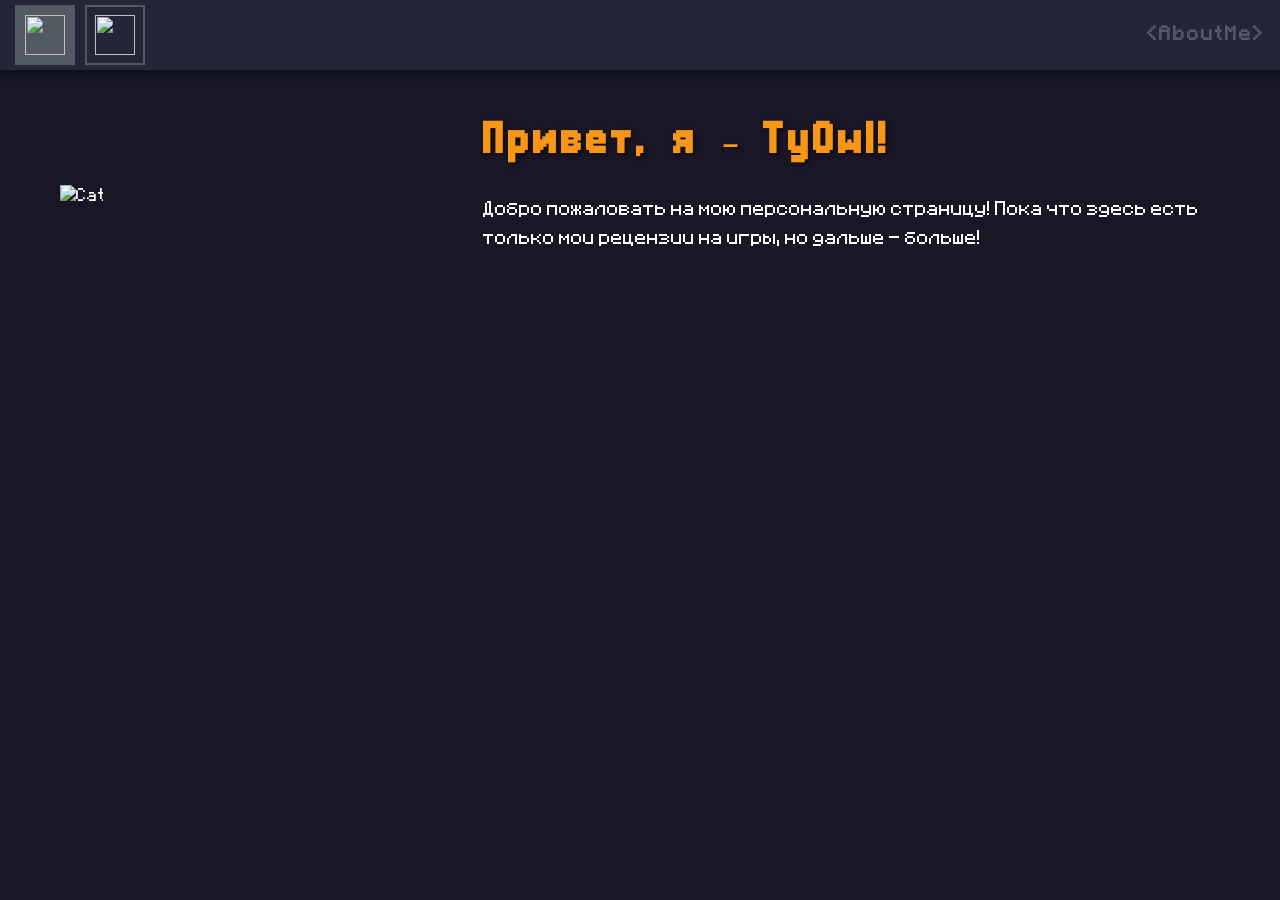
==== index.html @ 90cb4dd2 "2.6" ====
<!DOCTYPE html>
<html lang="ru">
<head>
    <meta charset="UTF-8">
    <meta name="viewport" content="width=device-width, initial-scale=1.0">
    <meta name="robots" content="noindex, nofollow">
    <title>AboutMe - Главная</title>
    <link rel="stylesheet" href="style.css?v2.6">
    <link rel="icon" type="image/png" href="resources/gfx/ui/pageicon_cat.png">
</head>
<body>
    <nav class="navbar">
        <div class="nav-brand">&lt;AboutMe&gt;</div>
        <div class="nav-buttons">
        <a href="index.html" class="nav-btn active">
            <img src="https://raw.githubusercontent.com/Ty0wl/AboutMe/main/resources/gfx/ui/icon_home_on.png" alt="" class="nav-icon">
        </a>
        <a href="games.html" class="nav-btn">
            <img src="https://raw.githubusercontent.com/Ty0wl/AboutMe/main/resources/gfx/ui/icon_games_off.png" alt="" class="nav-icon">
        </a>
        </div>
    </nav>

    <main class="home-container">
        <div class="cat-section">
            <img src="https://raw.githubusercontent.com/Ty0wl/AboutMe/main/resources/gfx/ui/cat.png" alt="Cat" class="cat-image">
        </div>
        <div class="text-section">
            <h1 class="main-title">Привет, я – Ty0wl!</h1>
            <p class="main-text">
                Добро пожаловать на мою персональную страницу! Пока что здесь есть только мои рецензии на игры, но дальше - больше!
            </p>
        </div>
    </main>
</body>
</html>
---- style.css ----
/* ====== v2.6 ====== */

/* ===== ШРИФТЫ ===== */
@font-face {
    font-family: 'PixelTitle';
    src: url('resources/fonts/SonicX1/SonicX1.otf') format('opentype');
    font-weight: normal;
    font-style: normal;
    font-display: swap;
}

@font-face {
    font-family: 'PixelBody';
    src: url('resources/fonts/Minecraft/Minecraft.ttf') format('truetype');
    font-weight: normal;
    font-style: normal;
    font-display: swap;
}

/* ========== ЦВЕТА ============ */

:root {
    --bg-dark: #1A1626;
    --bg-panel: #242638;
    --border: #525963;
    --accent: #F79617;
    --text: #FFFFFF;
}

/* ===== БАЗОВЫЕ НАСТРОЙКИ ===== */
* {
    margin: 0;
    padding: 0;
    box-sizing: border-box;
}

body {
    font-family: 'PixelBody', monospace;
    background-color: var(--bg-dark);
    color: var(--text);
    font-size: 14px;
    line-height: 1.6;
}

.info-section {
    background-color: var(--bg-panel);
    border: 2px solid var(--border);
    padding: 25px;
    margin-bottom: 30px;
    display: flex;
    flex-direction: column;
    gap: 20px;
}

.welcome-title {
    font-family: 'PixelTitle', sans-serif;
    color: var(--accent);
    font-size: 24px;
    margin-bottom: 8px;
}

.welcome-desc {
    font-family: 'PixelBody', monospace;
    color: var(--text);
    font-size: 15px;
    line-height: 1.6;
    text-align: justify;
}

.highlight-word {
    color: var(--accent);
    font-weight: bold;
}

.section-divider {
    height: 1px;
    background-color: var(--border);
    width: 100%;
    opacity: 0.6;
}

.info-section .legend-box {
    background: transparent;
    border: none;
    padding: 0;
    margin: 0;
}

/* ===== НАВИГАЦИЯ ===== */
.navbar {
    position: fixed;
    top: 0;
    left: 0;
    right: 0;
    background-color: var(--bg-panel);
    padding: 5px 15px;
    display: flex;
    align-items: center;
    z-index: 1000;
    box-shadow: 0 2px 10px rgba(0, 0, 0, 0.5);
}

.nav-brand {
    font-size: 16px;
    color: var(--border);
    font-weight: bold;
    letter-spacing: 2px;
    margin-left: auto;
}

.nav-buttons {
    display: flex;
    gap: 10px;
    order: -1;
}

.nav-btn {
    font-family: 'PixelBody', monospace;
    width: 60px;
    height: 60px;
    padding: 0;
    background-color: transparent;
    border: 2px solid var(--border);
    display: flex;
    align-items: center;
    justify-content: center;
    cursor: pointer;
    transition: all 0.3s;
    text-decoration: none;
}

.nav-btn:hover {
    background-color: var(--border);
    transform: translateY(-1px);
}

.nav-btn.active {
    background-color: var(--border);
}

.nav-icon {
    width: 40px;
    height: 40px;
    margin: 0;
    object-fit: contain;
}


/* ===== ГЛАВНАЯ СТРАНИЦА ===== */
.home-container {
    margin-top: 80px;
    padding: 40px 20px;
    display: flex;
    flex-direction: row; 
    align-items: center; 
    justify-content: center;
    gap: 40px;
    max-width: 1200px;
    margin-left: auto;
    margin-right: auto;
}

.cat-section {
    flex: 0 0 33%;
    display: flex;
    justify-content: center;
}

.cat-image {
    width: 100%;
    max-width: 880px; 
    height: auto;
    object-fit: contain;
}

.text-section {
    flex: 1; 
    text-align: left;
}

.main-title {
    font-family: 'PixelTitle', sans-serif;
    color: var(--accent);
    font-size: 28px;
    margin-bottom: 30px;
    text-shadow: 2px 2px 4px rgba(0, 0, 0, 0.5);
}

.main-text {
    color: var(--text);
    font-size: 16px;
    margin-bottom: 20px;
    line-height: 1.8;
}

/* ===== СТРАНИЦА С ИГРАМИ ===== */
.games-container {
    margin-top: 80px;
    padding: 30px 20px;
    max-width: 1400px;
    margin-left: auto;
    margin-right: auto;
}

/* Легенда */
.legend-box {
    background-color: var(--bg-panel);
    padding: 20px;
    margin-bottom: 30px;
    border: 2px solid var(--border);
}

.legend-title {
    font-family: 'PixelTitle', sans-serif;
    color: var(--accent);
    font-size: 18px;
    margin-bottom: 15px;
}

.legend-items {
    display: grid;
    grid-template-columns: repeat(2, 1fr);
    grid-template-rows: repeat(3, auto);
    gap: 12px;
}

.legend-item {
    font-size: 11px;
    justify-content: center;
    padding: 8px;
    background-color: rgba(26, 22, 38, 0.3);
    border-radius: 4px;
}

.legend-item .grade-badge {
    width: 36px;
    height: 36px;
    font-size: 15px;
}

/* Панель сортировки */
.sort-panel {
    background-color: #242638;
    padding: 15px 20px;
    margin-bottom: 20px;
    display: flex;
    align-items: center;
    gap: 10px;
    flex-wrap: wrap;
    border: 2px solid #525963;
}

.sort-label {
    font-family: 'PixelTitle', sans-serif;
    color: #F79617;
    font-size: 14px;
    margin-right: 10px;
}

.sort-btn {
    padding: 6px 12px;
    background-color: #1A1626;
    color: #FFFFFF;
    border: 2px solid #525963;
    font-family: 'PixelBody', monospace;
    font-size: 14px;
    cursor: pointer;
    transition: all 0.3s;
}

.sort-btn:hover {
    background-color: #525963;
    transform: translateY(-2px);
}

.sort-btn.active {
    background-color: #525963;
}

/* Таблица */
.table-wrapper {
    overflow-x: auto;
    background-color: #242638;
    border: 2px solid #525963;
}

.games-table {
    font-family: 'PixelBody', monospace;
    width: 100%;
    border-collapse: collapse;
    font-size: 14px;
}

.games-table thead {
    background-color: #1A1626;
}

.games-table th {
    padding: 12px 8px;
    color: #F79617;
    border: 2px solid #525963;
    text-align: center;
    font-size: 16px;
}

.games-table td {
    padding: 10px 8px;
    border: 2px solid #525963;
    text-align: center;
    vertical-align: middle;
    background-color: #1A1626;
}

.games-table tbody tr:hover {
    background-color: #2a2640;
}

/* Обложка игры */
.game-cover {
    width: 108px;
    height: 108px;
    object-fit: cover;
    border: 2px solid #525963;
}

/* Бейджи оценок */
.grade-badge {
    display: inline-flex;
    align-items: center;
    justify-content: center;
    width: 44px;
    height: 44px;
    padding: 0;
    font-size: 18px;
    font-weight: bold;
    color: #FFFFFF;
    cursor: pointer;
    transition: transform 0.2s ease, filter 0.2s ease;
}

.grade-a-plus { background-color: #13AD66; }
.grade-a { background-color: #91DB69; }
.grade-b { background-color: #4D9BE6; }
.grade-c { background-color: #F79617; }
.grade-d { background-color: #F04F78; }

.grade-badge:hover {
    transform: scale(1.15);
    filter: brightness(1.2) drop-shadow(0 0 4px rgba(255,255,255,0.4));
}

/* ===== МОДАЛЬНОЕ ОКНО ===== */
.modal-overlay {
    display: none;
    position: fixed;
    top: 0; left: 0; right: 0; bottom: 0;
    background-color: rgba(10, 8, 15, 0.85);
    z-index: 2000;
    justify-content: center;
    align-items: center;
}
.modal-overlay.active { display: flex; }

.modal-content {
    background-color: #242638;
    border: 3px solid #525963;
    padding: 25px;
    max-width: 650px;
    width: 90%;
    max-height: 80vh;
    overflow-y: auto;
    position: relative;
    box-shadow: 0 6px 25px rgba(0,0,0,0.7);
}

.modal-close-btn {
    position: absolute;
    top: 12px; right: 12px;
    background: transparent;
    border: none;
    cursor: pointer;
    padding: 5px;
}

.close-icon {
    width: 36px;
    height: 36px;
    object-fit: contain;
    transition: transform 0.2s;
}

.modal-title {
    font-family: 'PixelTitle', sans-serif;
    color: #F79617;
    font-size: 18px;
    margin-bottom: 15px;
    padding-right: 45px;
}

.modal-text {
    font-family: 'PixelBody', monospace;
    color: #FFFFFF;
    font-size: 16px;
    line-height: 1.6;
    text-align: justify;
    text-indent: 1.5em;
    white-space: pre-line;
    margin: 0;
}

/* ===== УВЕДОМЛЕНИЕ (TOAST) ===== */
.toast-notification {
    position: fixed;
    bottom: 20px;
    left: 50%;
    transform: translate(-50%, 150%);
    
    display: flex;
    background-color: #242638;
    border: 2px solid #F04F78;
    padding: 15px 25px;
    z-index: 2000;
    align-items: center;
    gap: 15px;
    box-shadow: 0 4px 15px rgba(0,0,0,0.7);
    max-width: 90vw;
    
    visibility: hidden;
    opacity: 0;
    transition: opacity 0.4s ease, transform 0.4s cubic-bezier(0.2, 0.8, 0.2, 1), visibility 0.4s;
}

.toast-notification.active {
    visibility: visible;
    opacity: 1;
    transform: translate(-50%, 0);
}

.toast-close-btn {
    background: transparent;
    border: none;
    cursor: pointer;
    padding: 0;
    display: flex;
    align-items: center;
    justify-content: center;
    transition: transform 0.2s;
}

.toast-close-btn:hover { transform: scale(1.15); }

.toast-close-icon {
    width: 28px; height: 28px; object-fit: contain;
    filter: brightness(0.9);
}
.toast-close-btn:hover .toast-close-icon { filter: brightness(1.2); }

/* Адаптивность */
@media (max-width: 768px) {
    .navbar {
        flex-direction: row;
        gap: 8px;
        padding: 5px 10px;
        flex-wrap: nowrap;
    }

    .nav-brand {
        margin-left: auto;
        margin-right: 0;
        font-size: 12px;
        white-space: nowrap;
    }

    .nav-buttons {
        flex-direction: row;
        width: auto;
        gap: 8px;
        order: 0;
    }

    .nav-btn {
        width: 40px;
        height: 40px;
        padding: 0;
        text-align: center;
        flex-shrink: 0;
    }

    .nav-icon {
        width: 22px;
        height: 22px;
    }

    /* ===== ИНФОРМАЦИОННЫЙ БЛОК ===== */
    .info-section {
        padding: 15px;
        margin-bottom: 20px;
        gap: 15px;
    }

    .welcome-title {
        font-size: 18px;
        margin-bottom: 6px;
    }

    .welcome-desc {
        font-size: 12px;
        line-height: 1.5;
    }

    .legend-title {
        font-size: 16px;
        margin-bottom: 12px;
    }

    .legend-items {
        display: grid;
        grid-template-columns: repeat(2, 1fr);
        gap: 10px;
    }

    .legend-item {
        font-size: 11px;
        justify-content: center;
    }

    .legend-item .grade-badge {
        width: 36px;
        height: 36px;
        font-size: 15px;
    }

    /* ===== ПАНЕЛЬ СОРТИРОВКИ ===== */
    .sort-panel {
        padding: 12px 15px;
        margin-bottom: 15px;
        gap: 8px;
    }

    .sort-label {
        font-size: 12px;
        margin-right: 0;
        width: 100%;
        text-align: center;
        margin-bottom: 5px;
    }

    .sort-btn {
        font-size: 11px;
        padding: 6px 10px; 
        flex: 1 1 calc(33.333% - 8px);
        min-width: 80px;
    }

    /* ===== ТАБЛИЦА ===== */
    .games-table {
        font-size: 11px;
    }

    .games-table th {
        font-size: 12px;
        padding: 8px 5px;
    }

    .games-table td {
        padding: 8px 5px;
    }

    .game-cover {
        width: 50px;
        height: 50px;
    }

    .grade-badge {
        width: 36px;
        height: 36px;
        font-size: 15px;
    }

    /* ===== ГЛАВНАЯ СТРАНИЦА ===== */
    .home-container {
        flex-direction: column;
        margin-top: 60px;
        padding: 20px 15px;
        gap: 25px;
    }

    .cat-section {
        flex: 0 0 100%;
    }

    .cat-image {
        max-width: 300px;
    }

    .text-section {
        text-align: center;
    }

    .main-title {
        font-size: 20px;
        margin-bottom: 20px;
    }

    .main-text {
        font-size: 13px;
        line-height: 1.6;
    }

    /* ===== МОДАЛЬНОЕ ОКНО ===== */
    .modal-content {
        padding: 20px 15px;
        width: 95%;
    }

    .modal-title {
        font-size: 16px;
        padding-right: 35px;
    }

    .modal-text {
        font-size: 13px;
        line-height: 1.5;
    }

    .close-icon {
        width: 28px;
        height: 28px;
    }

    /* ===== УВЕДОМЛЕНИЕ (TOAST) ===== */
    .toast-notification {
        padding: 12px 18px;
        bottom: 15px;
        gap: 12px;
    }

    .toast-notification span {
        font-size: 12px;
    }

    .toast-close-icon {
        width: 24px;
        height: 24px;
    }
}
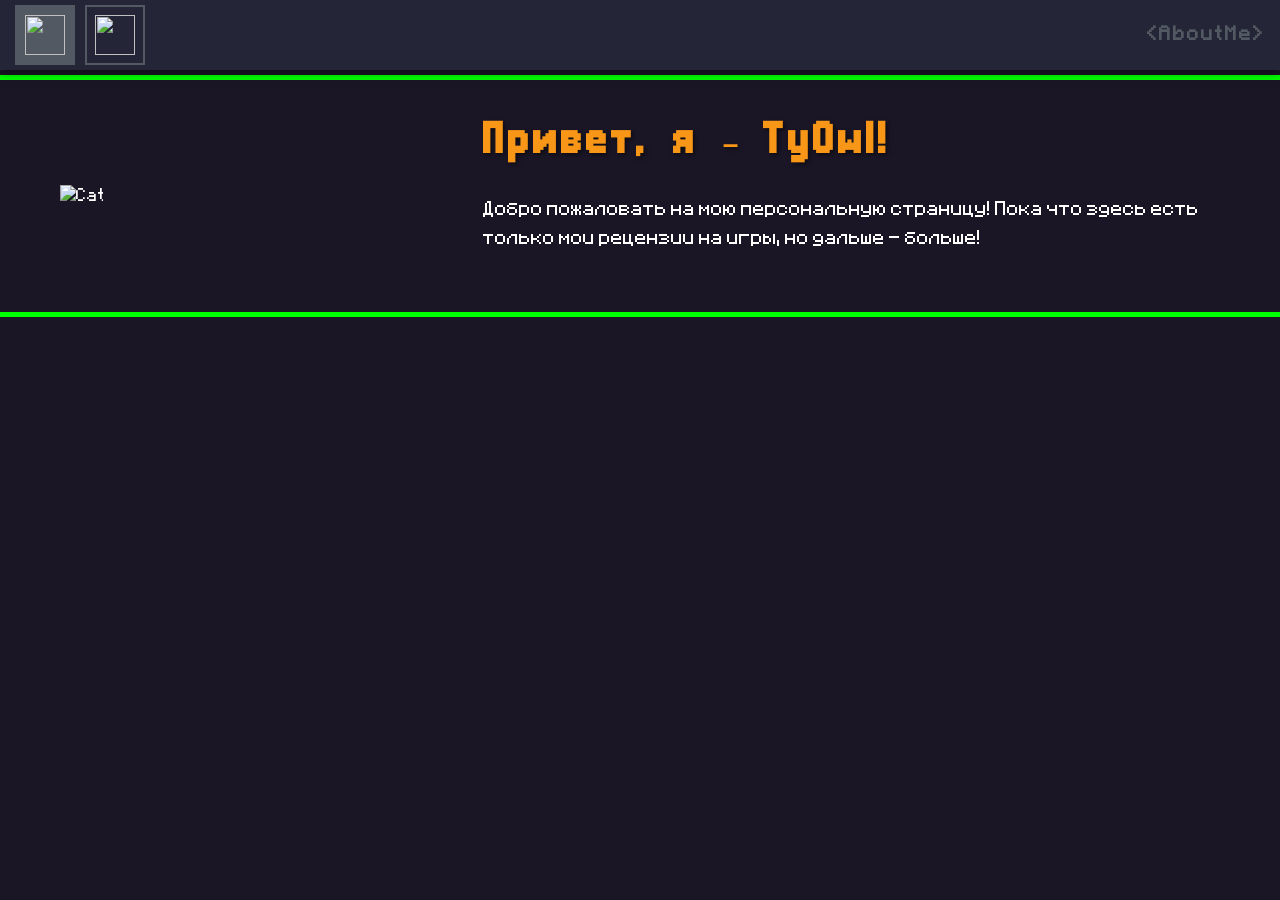
==== commit 5973b822: "v2.6a" ====
--- a/index.html
+++ b/index.html
@@ -5,7 +5,7 @@
     <meta name="viewport" content="width=device-width, initial-scale=1.0">
     <meta name="robots" content="noindex, nofollow">
     <title>AboutMe - Главная</title>
-    <link rel="stylesheet" href="style.css?v2.6">
+    <link rel="stylesheet" href="style.css?v2.6a">
     <link rel="icon" type="image/png" href="resources/gfx/ui/pageicon_cat.png">
 </head>
 <body>
--- a/style.css
+++ b/style.css
@@ -1,5 +1,8 @@
-/* ====== v2.6 ====== */
-
+/* ====== v2.6a ====== */
+/* ТЕСТ: если видишь это — сайт обновился */
+body {
+    outline: 5px solid #00FF00 !important;
+}
 /* ===== ШРИФТЫ ===== */
 @font-face {
     font-family: 'PixelTitle';
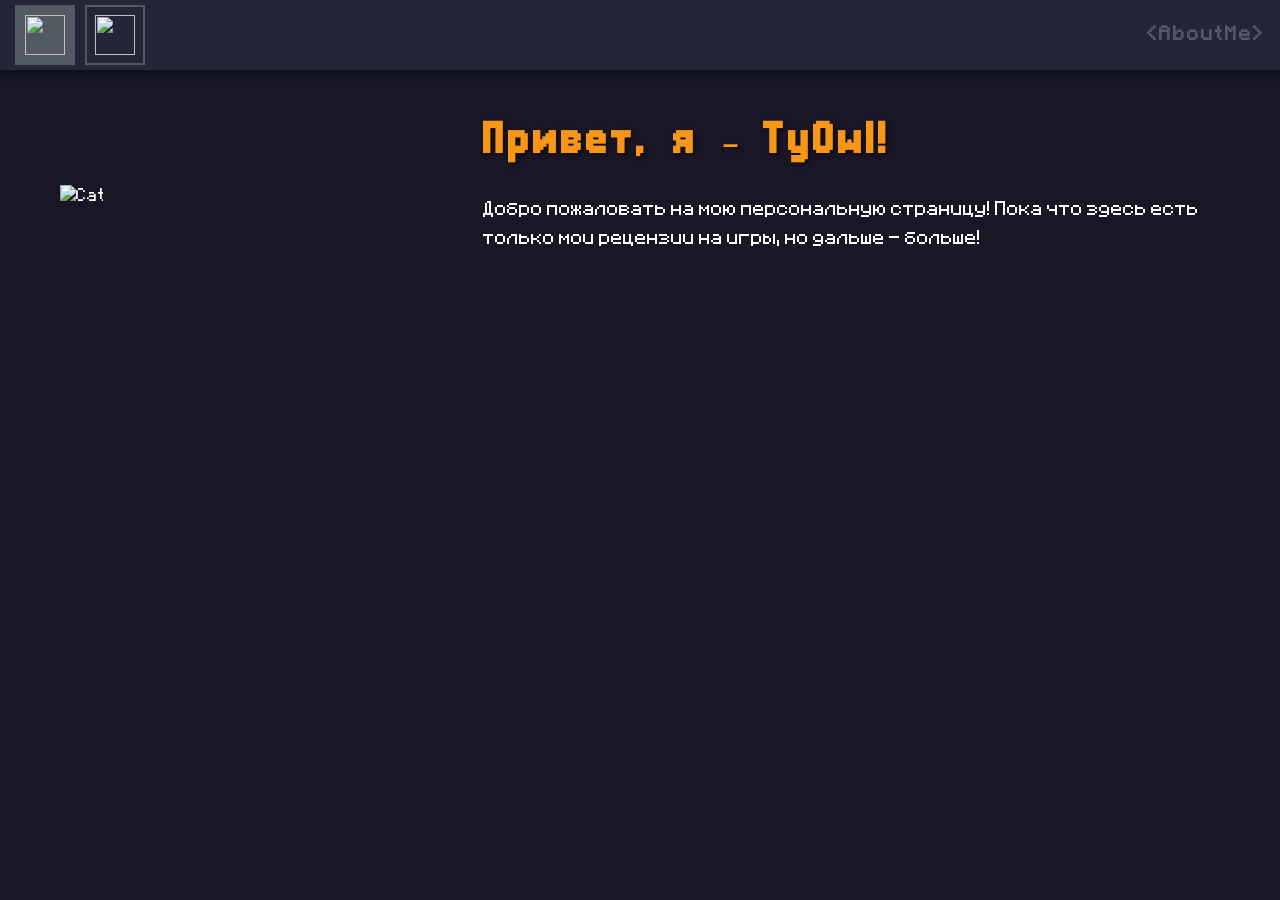
==== commit 800df437: "2.7" ====
--- a/index.html
+++ b/index.html
@@ -5,7 +5,7 @@
     <meta name="viewport" content="width=device-width, initial-scale=1.0">
     <meta name="robots" content="noindex, nofollow">
     <title>AboutMe - Главная</title>
-    <link rel="stylesheet" href="style.css?v2.6a">
+    <link rel="stylesheet" href="style.css">
     <link rel="icon" type="image/png" href="resources/gfx/ui/pageicon_cat.png">
 </head>
 <body>
--- a/style.css
+++ b/style.css
@@ -1,8 +1,3 @@
-/* ====== v2.6a ====== */
-/* ТЕСТ: если видишь это — сайт обновился */
-body {
-    outline: 5px solid #00FF00 !important;
-}
 /* ===== ШРИФТЫ ===== */
 @font-face {
     font-family: 'PixelTitle';
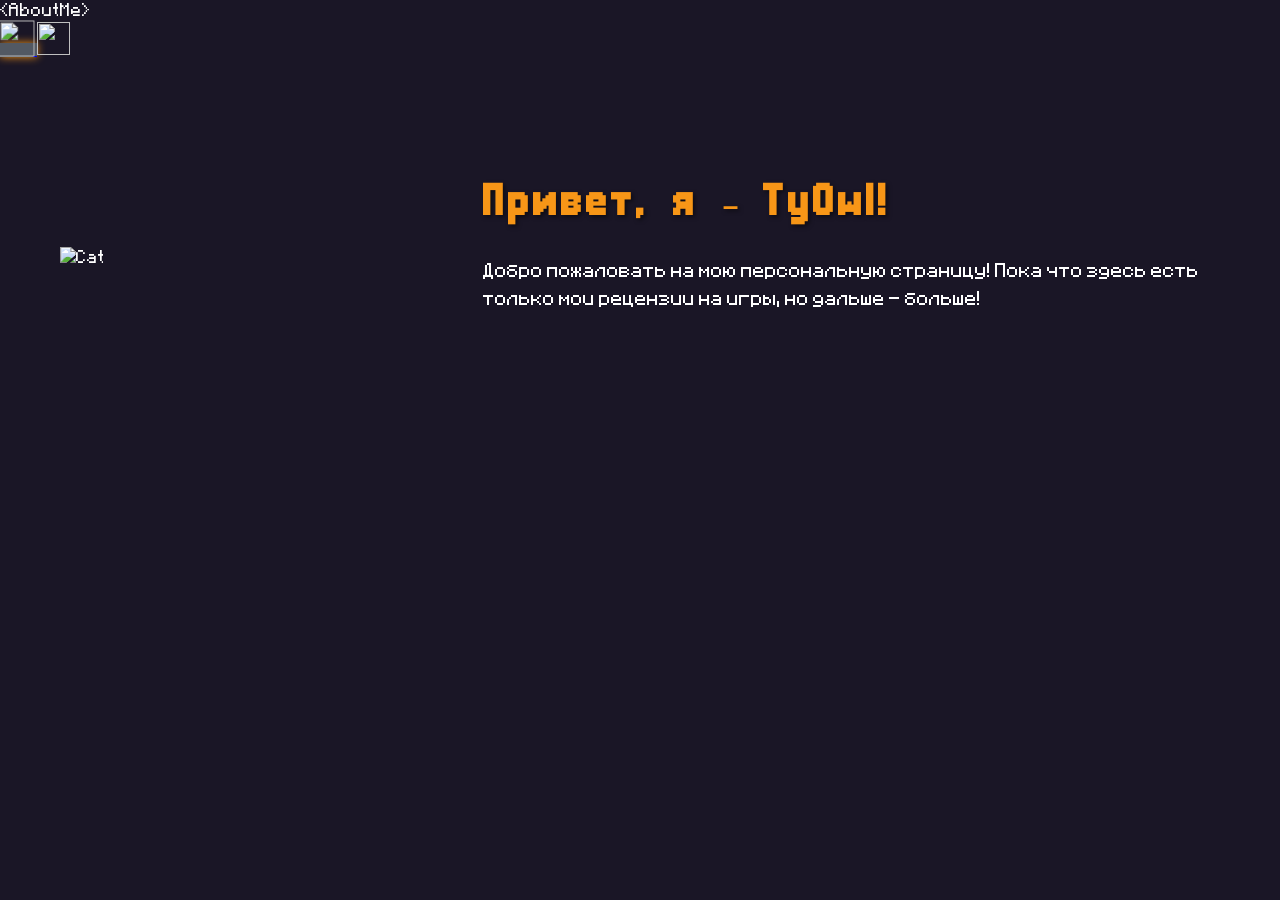
==== commit cb12ebcd: "2.9" ====
--- a/index.html
+++ b/index.html
@@ -13,7 +13,7 @@
         <div class="nav-brand">&lt;AboutMe&gt;</div>
         <div class="nav-buttons">
         <a href="index.html" class="nav-btn active">
-            <img src="https://raw.githubusercontent.com/Ty0wl/AboutMe/main/resources/gfx/ui/icon_home_on.png" alt="" class="nav-icon">
+            <img src="https://raw.githubusercontent.com/Ty0wl/AboutMe/main/resources/gfx/ui/icon_home_selected.png" alt="" class="nav-icon">
         </a>
         <a href="games.html" class="nav-btn">
             <img src="https://raw.githubusercontent.com/Ty0wl/AboutMe/main/resources/gfx/ui/icon_games_off.png" alt="" class="nav-icon">
--- a/style.css
+++ b/style.css
@@ -1,4 +1,4 @@
-/* ===== ШРИФТЫ ===== */
+/* ====== ШРИФТЫ ===== */
 @font-face {
     font-family: 'PixelTitle';
     src: url('resources/fonts/SonicX1/SonicX1.otf') format('opentype');
@@ -85,62 +85,31 @@
 }
 
 /* ===== НАВИГАЦИЯ ===== */
-.navbar {
-    position: fixed;
-    top: 0;
-    left: 0;
-    right: 0;
-    background-color: var(--bg-panel);
-    padding: 5px 15px;
-    display: flex;
-    align-items: center;
-    z-index: 1000;
-    box-shadow: 0 2px 10px rgba(0, 0, 0, 0.5);
-}
-
-.nav-brand {
-    font-size: 16px;
-    color: var(--border);
-    font-weight: bold;
-    letter-spacing: 2px;
-    margin-left: auto;
-}
-
-.nav-buttons {
-    display: flex;
-    gap: 10px;
-    order: -1;
-}
 
 .nav-btn {
-    font-family: 'PixelBody', monospace;
-    width: 60px;
-    height: 60px;
-    padding: 0;
-    background-color: transparent;
-    border: 2px solid var(--border);
-    display: flex;
-    align-items: center;
-    justify-content: center;
-    cursor: pointer;
-    transition: all 0.3s;
-    text-decoration: none;
-}
-
-.nav-btn:hover {
-    background-color: var(--border);
-    transform: translateY(-1px);
-}
+    transition: all 0.3s ease;
+}
+
+.nav-btn:hover .nav-icon {
+    transform: scale(1.15);
+}
+
 
 .nav-btn.active {
     background-color: var(--border);
+    border-color: var(--accent);
+    box-shadow: 0 0 8px #F79617;
+}
+
+.nav-btn.active .nav-icon {
+    transform: scale(1.1);
 }
 
 .nav-icon {
-    width: 40px;
-    height: 40px;
-    margin: 0;
+    width: 33px;
+    height: 33px;
     object-fit: contain;
+    transition: transform 0.2s cubic-bezier(0.175, 0.885, 0.32, 1.275);
 }
 
 
@@ -216,17 +185,18 @@
 }
 
 .legend-items {
-    display: grid;
-    grid-template-columns: repeat(2, 1fr);
-    grid-template-rows: repeat(3, auto);
-    gap: 12px;
-}
+    display: flex;
+    flex-wrap: wrap;
+    gap: 15px;
+    align-items: center;
+}
+
 
 .legend-item {
     font-size: 11px;
     justify-content: center;
     padding: 8px;
-    background-color: rgba(26, 22, 38, 0.3);
+    background: transparent;
     border-radius: 4px;
 }
 
@@ -516,16 +486,16 @@
         grid-template-columns: repeat(2, 1fr);
         gap: 10px;
     }
-
     .legend-item {
-        font-size: 11px;
-        justify-content: center;
+        justify-content: flex-start;
+        background: rgba(0,0,0,0.1);
+        border-radius: 4px;
     }
 
     .legend-item .grade-badge {
-        width: 36px;
-        height: 36px;
-        font-size: 15px;
+        width: 24px;
+        height: 24px;
+        font-size: 14px;
     }
 
     /* ===== ПАНЕЛЬ СОРТИРОВКИ ===== */
@@ -634,7 +604,7 @@
     }
 
     .toast-notification span {
-        font-size: 12px;
+        font-size: 8px;
     }
 
     .toast-close-icon {
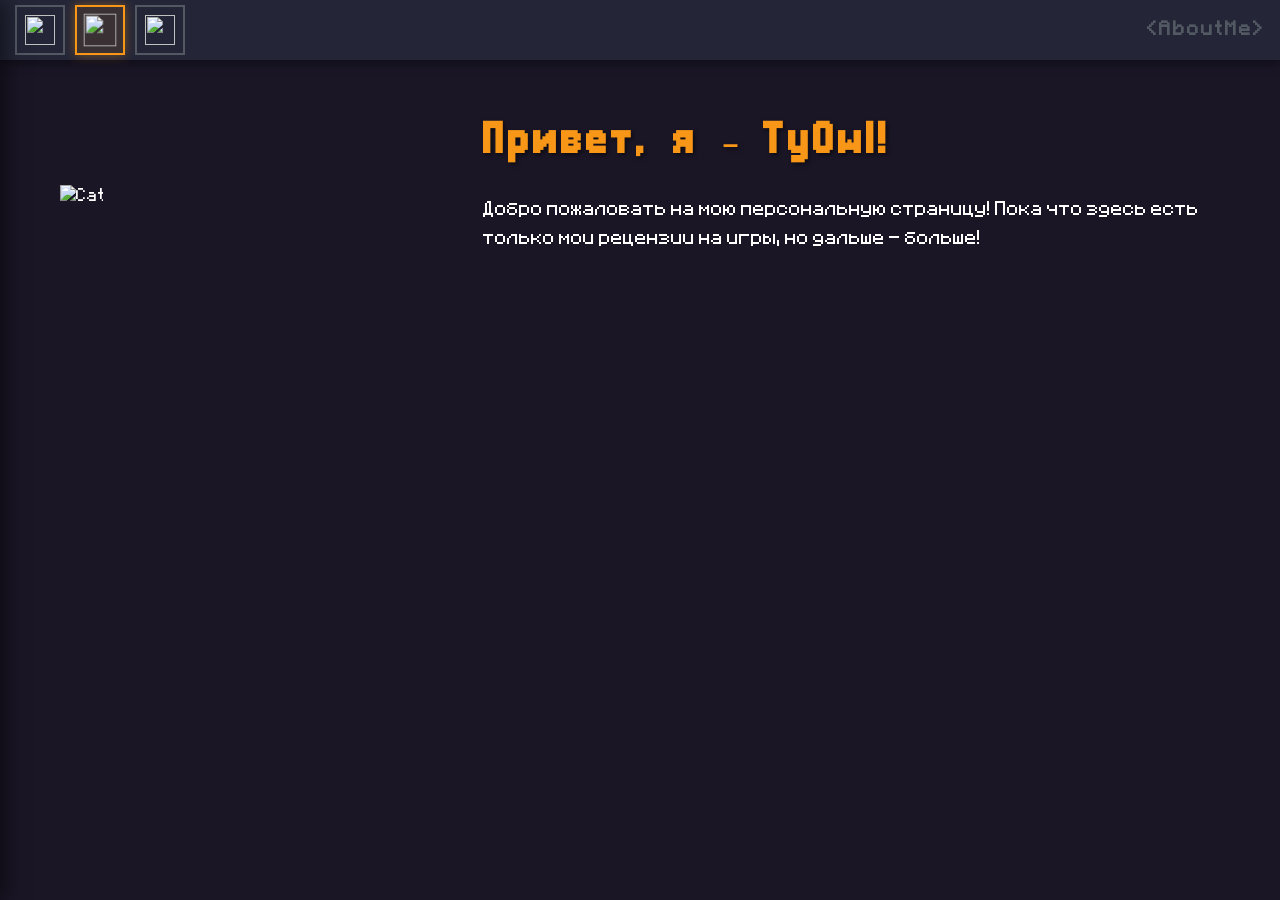
==== commit 0a5f3762: "3.0" ====
--- a/index.html
+++ b/index.html
@@ -10,27 +10,54 @@
 </head>
 <body>
     <nav class="navbar">
+        <div class="nav-buttons">
+            <!-- Кнопка настроек -->
+            <a href="#" class="nav-btn settings-trigger" id="settings-btn">
+                <img src="https://raw.githubusercontent.com/Ty0wl/AboutMe/main/resources/gfx/ui/icon_settings_off.png" alt="" class="nav-icon">
+            </a>
+            <a href="index.html" class="nav-btn active">
+                <img src="https://raw.githubusercontent.com/Ty0wl/AboutMe/main/resources/gfx/ui/icon_home_selected.png" alt="" class="nav-icon">
+            </a>
+            <a href="games.html" class="nav-btn">
+                <img src="https://raw.githubusercontent.com/Ty0wl/AboutMe/main/resources/gfx/ui/icon_games_off.png" alt="" class="nav-icon">
+            </a>
+        </div>
         <div class="nav-brand">&lt;AboutMe&gt;</div>
-        <div class="nav-buttons">
-        <a href="index.html" class="nav-btn active">
-            <img src="https://raw.githubusercontent.com/Ty0wl/AboutMe/main/resources/gfx/ui/icon_home_selected.png" alt="" class="nav-icon">
-        </a>
-        <a href="games.html" class="nav-btn">
-            <img src="https://raw.githubusercontent.com/Ty0wl/AboutMe/main/resources/gfx/ui/icon_games_off.png" alt="" class="nav-icon">
-        </a>
+    </nav>
+
+    <!-- Панель настроек -->
+    <div class="settings-overlay" id="settings-overlay"></div>
+    <div class="settings-panel" id="settings-panel">
+        <div class="settings-header">
+            <h3 data-i18n="settings_title">Настройки</h3>
+            <button class="settings-close" id="settings-close">✕</button>
         </div>
-    </nav>
+        <div class="settings-content">
+            <div class="setting-item">
+                <span data-i18n="lang_label">Язык интерфейса</span>
+                <div class="lang-select-wrapper">
+                    <select id="language-selector" class="pixel-select">
+                        <option value="ru">🇷 Русский</option>
+                        <option value="en">🇬🇧 English</option>
+                    </select>
+                    <div class="select-arrow">▼</div>
+                </div>
+            </div>
+        </div>
+    </div>
 
     <main class="home-container">
         <div class="cat-section">
             <img src="https://raw.githubusercontent.com/Ty0wl/AboutMe/main/resources/gfx/ui/cat.png" alt="Cat" class="cat-image">
         </div>
         <div class="text-section">
-            <h1 class="main-title">Привет, я – Ty0wl!</h1>
-            <p class="main-text">
+            <h1 class="main-title" data-i18n="main_title">Привет, я – Ty0wl!</h1>
+            <p class="main-text" data-i18n="main_text">
                 Добро пожаловать на мою персональную страницу! Пока что здесь есть только мои рецензии на игры, но дальше - больше!
             </p>
         </div>
     </main>
+
+    <script src="script.js"></script>
 </body>
 </html>
--- a/style.css
+++ b/style.css
@@ -16,7 +16,6 @@
 }
 
 /* ========== ЦВЕТА ============ */
-
 :root {
     --bg-dark: #1A1626;
     --bg-panel: #242638;
@@ -85,20 +84,55 @@
 }
 
 /* ===== НАВИГАЦИЯ ===== */
+.navbar {
+    position: fixed;
+    top: 0;
+    left: 0;
+    right: 0;
+    background-color: var(--bg-panel);
+    padding: 5px 15px;
+    display: flex;
+    align-items: center;
+    z-index: 1000;
+    box-shadow: 0 2px 10px rgba(0, 0, 0, 0.5);
+}
+
+.nav-brand {
+    font-size: 16px;
+    color: var(--border);
+    font-weight: bold;
+    letter-spacing: 2px;
+    margin-left: auto;
+}
+
+.nav-buttons {
+    display: flex;
+    gap: 10px;
+    order: -1;
+}
 
 .nav-btn {
+    width: 50px;
+    height: 50px;
+    padding: 0;
+    background-color: transparent;
+    border: 2px solid var(--border);
+    display: flex;
+    align-items: center;
+    justify-content: center;
+    cursor: pointer;
     transition: all 0.3s ease;
+    text-decoration: none;
 }
 
 .nav-btn:hover .nav-icon {
-    transform: scale(1.15);
-}
-
+    transform: scale(1.2);
+}
 
 .nav-btn.active {
-    background-color: var(--border);
     border-color: var(--accent);
-    box-shadow: 0 0 8px #F79617;
+    background-color: rgba(247, 150, 23, 0.1);
+    box-shadow: 0 0 10px rgba(247, 150, 23, 0.4);
 }
 
 .nav-btn.active .nav-icon {
@@ -106,12 +140,11 @@
 }
 
 .nav-icon {
-    width: 33px;
-    height: 33px;
+    width: 30px;
+    height: 30px;
     object-fit: contain;
     transition: transform 0.2s cubic-bezier(0.175, 0.885, 0.32, 1.275);
 }
-
 
 /* ===== ГЛАВНАЯ СТРАНИЦА ===== */
 .home-container {
@@ -191,13 +224,11 @@
     align-items: center;
 }
 
-
 .legend-item {
-    font-size: 11px;
-    justify-content: center;
-    padding: 8px;
-    background: transparent;
-    border-radius: 4px;
+    display: flex;
+    align-items: center;
+    gap: 8px;
+    font-size: 14px;
 }
 
 .legend-item .grade-badge {
@@ -208,28 +239,28 @@
 
 /* Панель сортировки */
 .sort-panel {
-    background-color: #242638;
+    background-color: var(--bg-panel);
     padding: 15px 20px;
     margin-bottom: 20px;
     display: flex;
     align-items: center;
     gap: 10px;
     flex-wrap: wrap;
-    border: 2px solid #525963;
+    border: 2px solid var(--border);
 }
 
 .sort-label {
     font-family: 'PixelTitle', sans-serif;
-    color: #F79617;
+    color: var(--accent);
     font-size: 14px;
     margin-right: 10px;
 }
 
 .sort-btn {
     padding: 6px 12px;
-    background-color: #1A1626;
-    color: #FFFFFF;
-    border: 2px solid #525963;
+    background-color: var(--bg-dark);
+    color: var(--text);
+    border: 2px solid var(--border);
     font-family: 'PixelBody', monospace;
     font-size: 14px;
     cursor: pointer;
@@ -237,19 +268,19 @@
 }
 
 .sort-btn:hover {
-    background-color: #525963;
+    background-color: var(--border);
     transform: translateY(-2px);
 }
 
 .sort-btn.active {
-    background-color: #525963;
+    background-color: var(--border);
 }
 
 /* Таблица */
 .table-wrapper {
     overflow-x: auto;
-    background-color: #242638;
-    border: 2px solid #525963;
+    background-color: var(--bg-panel);
+    border: 2px solid var(--border);
 }
 
 .games-table {
@@ -260,35 +291,36 @@
 }
 
 .games-table thead {
-    background-color: #1A1626;
+    background-color: var(--bg-dark);
 }
 
 .games-table th {
     padding: 12px 8px;
-    color: #F79617;
-    border: 2px solid #525963;
+    color: var(--accent);
+    border: 2px solid var(--border);
     text-align: center;
     font-size: 16px;
 }
 
 .games-table td {
     padding: 10px 8px;
-    border: 2px solid #525963;
+    border: 2px solid var(--border);
     text-align: center;
     vertical-align: middle;
-    background-color: #1A1626;
+    background-color: var(--bg-dark);
 }
 
 .games-table tbody tr:hover {
     background-color: #2a2640;
 }
 
-/* Обложка игры */
 .game-cover {
     width: 108px;
     height: 108px;
     object-fit: cover;
-    border: 2px solid #525963;
+    border: 2px solid var(--border);
+    display: block;
+    margin: 0 auto;
 }
 
 /* Бейджи оценок */
@@ -330,8 +362,8 @@
 .modal-overlay.active { display: flex; }
 
 .modal-content {
-    background-color: #242638;
-    border: 3px solid #525963;
+    background-color: var(--bg-panel);
+    border: 3px solid var(--border);
     padding: 25px;
     max-width: 650px;
     width: 90%;
@@ -359,7 +391,7 @@
 
 .modal-title {
     font-family: 'PixelTitle', sans-serif;
-    color: #F79617;
+    color: var(--accent);
     font-size: 18px;
     margin-bottom: 15px;
     padding-right: 45px;
@@ -367,7 +399,7 @@
 
 .modal-text {
     font-family: 'PixelBody', monospace;
-    color: #FFFFFF;
+    color: var(--text);
     font-size: 16px;
     line-height: 1.6;
     text-align: justify;
@@ -384,7 +416,7 @@
     transform: translate(-50%, 150%);
     
     display: flex;
-    background-color: #242638;
+    background-color: var(--bg-panel);
     border: 2px solid #F04F78;
     padding: 15px 25px;
     z-index: 2000;
@@ -423,7 +455,178 @@
 }
 .toast-close-btn:hover .toast-close-icon { filter: brightness(1.2); }
 
-/* Адаптивность */
+/* ===== СТИЛИ ДЛЯ ВЫБОРА ЯЗЫКА ===== */
+.lang-select-wrapper {
+    position: relative;
+    display: inline-block;
+    width: 130px; /* Ширина кнопки */
+}
+
+.pixel-select {
+    width: 100%;
+    padding: 6px 30px 6px 10px; /* Место под стрелку */
+    font-family: 'PixelBody', monospace;
+    font-size: 12px;
+    background-color: var(--bg-dark);
+    color: var(--text);
+    border: 2px solid var(--border);
+    cursor: pointer;
+    appearance: none; /* Убираем стандартный вид браузера */
+    -webkit-appearance: none;
+    border-radius: 0;
+    outline: none;
+    transition: border-color 0.2s;
+}
+
+.pixel-select:hover {
+    border-color: var(--accent);
+}
+
+.pixel-select:focus {
+    border-color: var(--accent);
+    box-shadow: 0 0 0 2px rgba(247, 150, 23, 0.3);
+}
+
+/* Стилизация опций внутри списка */
+.pixel-select option {
+    background-color: var(--bg-dark);
+    color: var(--text);
+    padding: 5px;
+}
+
+.select-arrow {
+    position: absolute;
+    right: 8px;
+    top: 50%;
+    transform: translateY(-50%);
+    color: var(--accent);
+    pointer-events: none; /* Клик проходит сквозь стрелку */
+    font-size: 10px;
+}
+
+/* ===== ПАНЕЛЬ НАСТРОЕК ===== */
+.settings-overlay {
+    position: fixed;
+    top: 0; left: 0; right: 0; bottom: 0;
+    background: rgba(0, 0, 0, 0.7);
+    z-index: 2000;
+    opacity: 0;
+    visibility: hidden;
+    transition: all 0.3s ease;
+}
+
+.settings-overlay.active {
+    opacity: 1;
+    visibility: visible;
+}
+
+.settings-panel {
+    position: fixed;
+    top: 0; left: 0; bottom: 0;
+    width: 300px; /* 🔥 Десктопная ширина */
+    background-color: var(--bg-panel);
+    border-right: 2px solid var(--accent);
+    z-index: 2001;
+    transform: translateX(-100%);
+    transition: transform 0.3s cubic-bezier(0.4, 0, 0.2, 1);
+    padding: 20px;
+    box-shadow: 5px 0 20px rgba(0,0,0,0.5);
+    display: flex;
+    flex-direction: column;
+}
+
+.settings-panel.active {
+    transform: translateX(0);
+}
+
+.settings-header {
+    display: flex;
+    justify-content: space-between;
+    align-items: center;
+    margin-bottom: 30px;
+    border-bottom: 1px solid var(--border);
+    padding-bottom: 15px;
+}
+
+.settings-header h3 {
+    font-family: 'PixelTitle', sans-serif;
+    color: var(--accent);
+    font-size: 20px;
+}
+
+.settings-close {
+    background: none;
+    border: none;
+    color: #fff;
+    font-size: 24px;
+    cursor: pointer;
+    padding: 5px;
+}
+
+.settings-content {
+    display: flex;
+    flex-direction: column;
+    gap: 20px;
+}
+
+.setting-item {
+    display: flex;
+    justify-content: space-between;
+    align-items: center;
+    font-family: 'PixelBody', monospace;
+    color: #fff;
+    font-size: 14px;
+}
+
+/* ===== ВЫПАДАЮЩИЙ СПИСОК ЯЗЫКА ===== */
+.lang-select-wrapper {
+    position: relative;
+    display: inline-block;
+    width: 130px;
+}
+
+.pixel-select {
+    width: 100%;
+    padding: 6px 30px 6px 10px;
+    font-family: 'PixelBody', monospace;
+    font-size: 12px;
+    background-color: var(--bg-dark);
+    color: var(--text);
+    border: 2px solid var(--border);
+    cursor: pointer;
+    appearance: none;
+    -webkit-appearance: none;
+    border-radius: 0;
+    outline: none;
+    transition: border-color 0.2s;
+}
+
+.pixel-select:hover {
+    border-color: var(--accent);
+}
+
+.pixel-select:focus {
+    border-color: var(--accent);
+    box-shadow: 0 0 0 2px rgba(247, 150, 23, 0.3);
+}
+
+.pixel-select option {
+    background-color: var(--bg-dark);
+    color: var(--text);
+    padding: 5px;
+}
+
+.select-arrow {
+    position: absolute;
+    right: 8px;
+    top: 50%;
+    transform: translateY(-50%);
+    color: var(--accent);
+    pointer-events: none;
+    font-size: 10px;
+}
+
+/* ===== АДАПТИВНОСТЬ ===== */
 @media (max-width: 768px) {
     .navbar {
         flex-direction: row;
@@ -431,21 +634,18 @@
         padding: 5px 10px;
         flex-wrap: nowrap;
     }
-
     .nav-brand {
         margin-left: auto;
         margin-right: 0;
         font-size: 12px;
         white-space: nowrap;
     }
-
     .nav-buttons {
         flex-direction: row;
         width: auto;
         gap: 8px;
         order: 0;
     }
-
     .nav-btn {
         width: 40px;
         height: 40px;
@@ -453,34 +653,27 @@
         text-align: center;
         flex-shrink: 0;
     }
-
     .nav-icon {
         width: 22px;
         height: 22px;
     }
-
-    /* ===== ИНФОРМАЦИОННЫЙ БЛОК ===== */
     .info-section {
         padding: 15px;
         margin-bottom: 20px;
         gap: 15px;
     }
-
     .welcome-title {
         font-size: 18px;
         margin-bottom: 6px;
     }
-
     .welcome-desc {
         font-size: 12px;
         line-height: 1.5;
     }
-
     .legend-title {
         font-size: 16px;
         margin-bottom: 12px;
     }
-
     .legend-items {
         display: grid;
         grid-template-columns: repeat(2, 1fr);
@@ -490,21 +683,18 @@
         justify-content: flex-start;
         background: rgba(0,0,0,0.1);
         border-radius: 4px;
-    }
-
+        padding: 6px;
+    }
     .legend-item .grade-badge {
         width: 24px;
         height: 24px;
         font-size: 14px;
     }
-
-    /* ===== ПАНЕЛЬ СОРТИРОВКИ ===== */
     .sort-panel {
         padding: 12px 15px;
         margin-bottom: 15px;
         gap: 8px;
     }
-
     .sort-label {
         font-size: 12px;
         margin-right: 0;
@@ -512,103 +702,93 @@
         text-align: center;
         margin-bottom: 5px;
     }
-
     .sort-btn {
         font-size: 11px;
         padding: 6px 10px; 
         flex: 1 1 calc(33.333% - 8px);
         min-width: 80px;
     }
-
-    /* ===== ТАБЛИЦА ===== */
     .games-table {
         font-size: 11px;
     }
-
     .games-table th {
         font-size: 12px;
         padding: 8px 5px;
     }
-
     .games-table td {
         padding: 8px 5px;
     }
-
     .game-cover {
         width: 50px;
         height: 50px;
     }
-
     .grade-badge {
         width: 36px;
         height: 36px;
         font-size: 15px;
     }
-
-    /* ===== ГЛАВНАЯ СТРАНИЦА ===== */
     .home-container {
         flex-direction: column;
         margin-top: 60px;
         padding: 20px 15px;
         gap: 25px;
     }
-
     .cat-section {
         flex: 0 0 100%;
     }
-
     .cat-image {
         max-width: 300px;
     }
-
     .text-section {
         text-align: center;
     }
-
     .main-title {
         font-size: 20px;
         margin-bottom: 20px;
     }
-
     .main-text {
         font-size: 13px;
         line-height: 1.6;
     }
-
-    /* ===== МОДАЛЬНОЕ ОКНО ===== */
     .modal-content {
         padding: 20px 15px;
         width: 95%;
     }
-
     .modal-title {
         font-size: 16px;
         padding-right: 35px;
     }
-
     .modal-text {
         font-size: 13px;
         line-height: 1.5;
     }
-
     .close-icon {
         width: 28px;
         height: 28px;
     }
-
-    /* ===== УВЕДОМЛЕНИЕ (TOAST) ===== */
     .toast-notification {
         padding: 12px 18px;
         bottom: 15px;
         gap: 12px;
     }
-
     .toast-notification span {
-        font-size: 8px;
-    }
-
+        font-size: 11px; 
+    }
     .toast-close-icon {
         width: 24px;
         height: 24px;
     }
+    .settings-panel {
+        width: 85%;
+    }
+    .lang-select-wrapper {
+        width: 100%;
+    }
+    .settings-panel {
+        width: 85%; /* 🔥 Мобильная ширина */
+    }
+    .lang-select-wrapper {
+        width: 100%;
+    }
+
 }
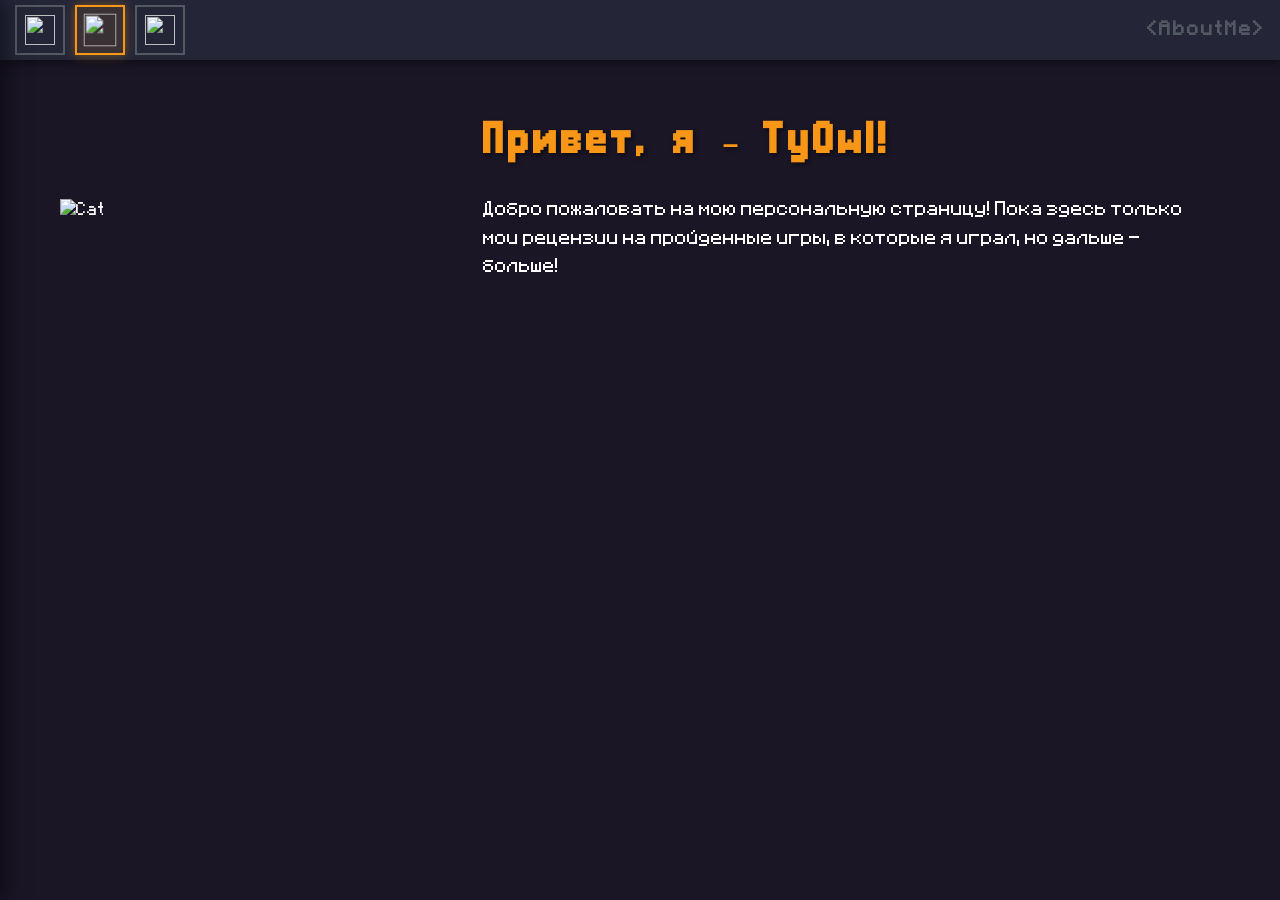
==== commit e811356b: "3.2" ====
--- a/index.html
+++ b/index.html
@@ -29,16 +29,16 @@
     <div class="settings-overlay" id="settings-overlay"></div>
     <div class="settings-panel" id="settings-panel">
         <div class="settings-header">
-            <h3 data-i18n="settings_title">Настройки</h3>
+            <h3 data-i18n="settings_title">Loading...</h3>
             <button class="settings-close" id="settings-close">✕</button>
         </div>
         <div class="settings-content">
             <div class="setting-item">
-                <span data-i18n="lang_label">Язык интерфейса</span>
+                <span data-i18n="lang_label">Loading...</span>
                 <div class="lang-select-wrapper">
                     <select id="language-selector" class="pixel-select">
-                        <option value="ru">🇷 Русский</option>
-                        <option value="en">🇬🇧 English</option>
+                        <option value="ru">Русский</option>
+                        <option value="en">English</option>
                     </select>
                     <div class="select-arrow">▼</div>
                 </div>
@@ -51,9 +51,9 @@
             <img src="https://raw.githubusercontent.com/Ty0wl/AboutMe/main/resources/gfx/ui/cat.png" alt="Cat" class="cat-image">
         </div>
         <div class="text-section">
-            <h1 class="main-title" data-i18n="main_title">Привет, я – Ty0wl!</h1>
+            <h1 class="main-title" data-i18n="main_title">Loading...</h1>
             <p class="main-text" data-i18n="main_text">
-                Добро пожаловать на мою персональную страницу! Пока что здесь есть только мои рецензии на игры, но дальше - больше!
+                Loading...
             </p>
         </div>
     </main>
--- a/style.css
+++ b/style.css
@@ -626,6 +626,28 @@
     font-size: 10px;
 }
 
+[data-i18n] {
+    opacity: 0;
+    transition: opacity 0.2s ease;
+}
+
+[data-i18n].i18n-loaded {
+    opacity: 1;
+}
+
+[data-i18n].i18n-loading {
+    background: linear-gradient(90deg, var(--bg-dark) 25%, var(--bg-panel) 50%, var(--bg-dark) 75%);
+    background-size: 200% 100%;
+    animation: shimmer 1.5s infinite;
+    color: transparent !important;
+    border-radius: 2px;
+}
+
+@keyframes shimmer {
+    0% { background-position: 200% 0; }
+    100% { background-position: -200% 0; }
+}
+
 /* ===== АДАПТИВНОСТЬ ===== */
 @media (max-width: 768px) {
     .navbar {
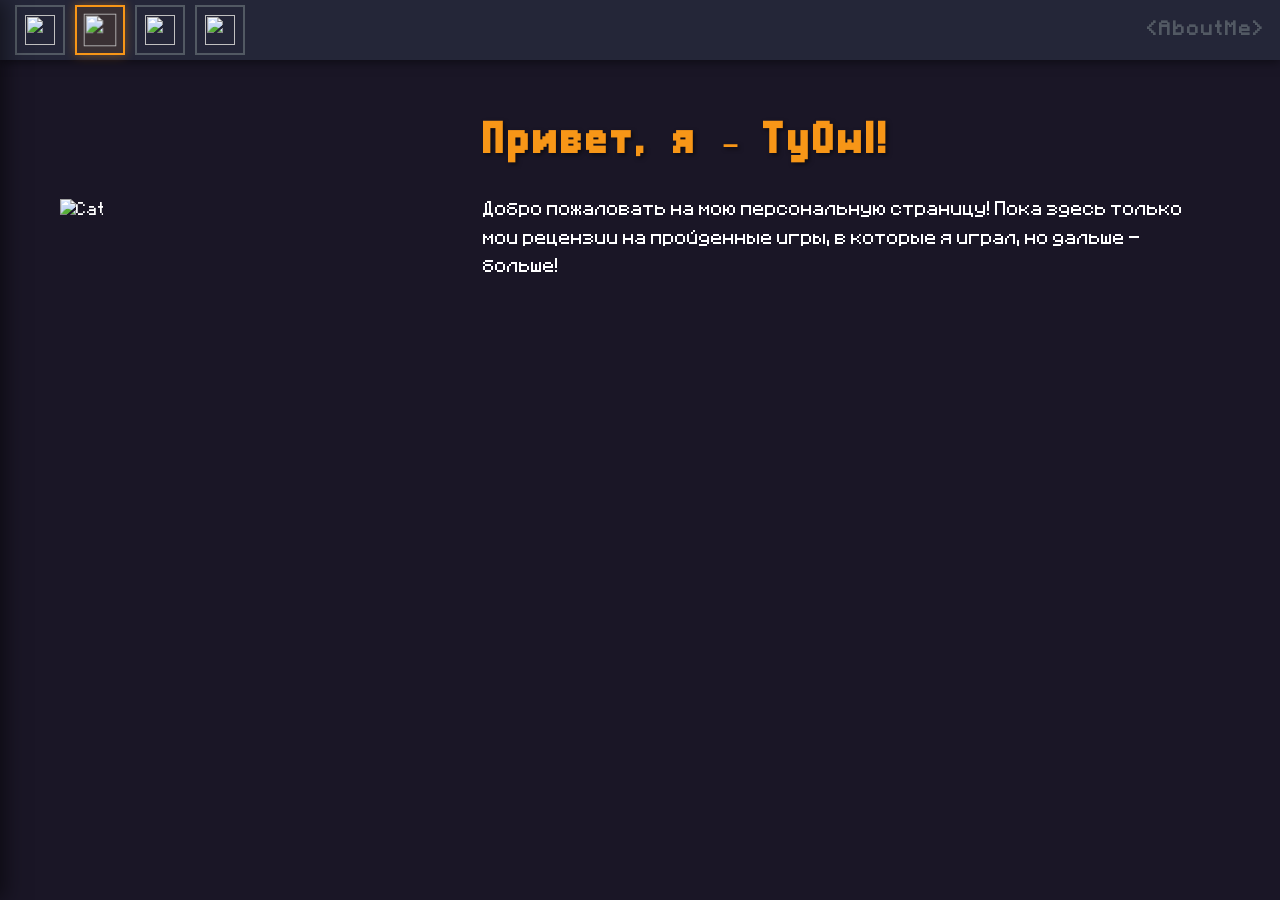
==== commit 57af34c2: "v4.0" ====
--- a/index.html
+++ b/index.html
@@ -20,6 +20,9 @@
             </a>
             <a href="games.html" class="nav-btn">
                 <img src="https://raw.githubusercontent.com/Ty0wl/AboutMe/main/resources/gfx/ui/icon_games_off.png" alt="" class="nav-icon">
+            </a>
+            <a href="changelog.html" class="nav-btn">
+                <img src="https://raw.githubusercontent.com/Ty0wl/AboutMe/main/resources/gfx/ui/icon_changelog_off.png" alt="" class="nav-icon">
             </a>
         </div>
         <div class="nav-brand">&lt;AboutMe&gt;</div>
--- a/style.css
+++ b/style.css
@@ -338,11 +338,12 @@
     transition: transform 0.2s ease, filter 0.2s ease;
 }
 
-.grade-a-plus { background-color: #13AD66; }
-.grade-a { background-color: #91DB69; }
-.grade-b { background-color: #4D9BE6; }
-.grade-c { background-color: #F79617; }
-.grade-d { background-color: #F04F78; }
+.grade-a { background-color: #13AD66; }
+.grade-b { background-color: #91DB69; }
+.grade-c { background-color: #4D9BE6; }
+.grade-d { background-color: #F79617; }
+.grade-e { background-color: #F04F78; }
+.grade-f { background-color: #e14ff0; }
 
 .grade-badge:hover {
     transform: scale(1.15);
@@ -523,7 +524,7 @@
 .settings-panel {
     position: fixed;
     top: 0; left: 0; bottom: 0;
-    width: 300px; /* 🔥 Десктопная ширина */
+    width: 300px;
     background-color: var(--bg-panel);
     border-right: 2px solid var(--accent);
     z-index: 2001;
@@ -648,6 +649,139 @@
     100% { background-position: -200% 0; }
 }
 
+/* ===== СТРАНИЦА ЧЕЙНДЖЛОГА ===== */
+.changelog-container {
+    margin-top: 80px;
+    padding: 30px 20px;
+    max-width: 800px;
+    margin-left: auto;
+    margin-right: auto;
+}
+
+.changelog-header {
+    text-align: center;
+    margin-bottom: 40px;
+    padding-bottom: 20px;
+    border-bottom: 1px solid var(--border);
+}
+
+.changelog-title {
+    font-family: 'PixelTitle', sans-serif;
+    color: var(--accent);
+    font-size: 28px;
+    margin-bottom: 10px;
+}
+
+.changelog-desc {
+    font-family: 'PixelBody', monospace;
+    color: var(--border);
+    font-size: 14px;
+    line-height: 1.6;
+}
+
+.changelog-latest {
+    background-color: var(--bg-panel);
+    border: 2px solid var(--accent);
+    border-radius: 4px;
+    padding: 20px;
+    margin-bottom: 30px;
+    box-shadow: 0 0 15px rgba(247, 150, 23, 0.2);
+}
+
+.changelog-subtitle {
+    font-family: 'PixelTitle', sans-serif;
+    color: var(--accent);
+    font-size: 18px;
+    margin-bottom: 15px;
+    text-align: center;
+}
+
+.version-card {
+    background-color: var(--bg-dark);
+    border: 1px solid var(--border);
+    padding: 15px;
+    border-radius: 4px;
+}
+
+.changelog-history {
+    display: flex;
+    flex-direction: column;
+    gap: 0;
+}
+
+.version-entry {
+    padding: 15px 0;
+}
+
+.version-title {
+    font-family: 'PixelBody', monospace;
+    color: var(--border);
+    font-size: 13px;
+    margin-bottom: 5px;
+}
+
+.version-number {
+    font-family: 'PixelTitle', sans-serif;
+    color: var(--text);
+    font-size: 20px;
+    display: block;
+    margin-bottom: 10px;
+}
+
+.version-list {
+    list-style: none;
+    padding: 0;
+    margin: 0;
+}
+
+.version-list li {
+    font-family: 'PixelBody', monospace;
+    color: var(--text);
+    font-size: 14px;
+    line-height: 1.8;
+    padding-left: 15px;
+    position: relative;
+}
+
+.version-list li::before {
+    content: "•";
+    color: var(--accent);
+    position: absolute;
+    left: 0;
+    font-size: 18px;
+    top: -2px;
+}
+
+.version-divider {
+    border: none;
+    height: 1px;
+    background: linear-gradient(90deg, transparent, var(--border), transparent);
+    margin: 20px 0;
+    opacity: 0.5;
+}
+
+/* ===== ЗАЩИТА КОНТЕНТА ===== */
+
+body, p, span, h1, h2, h3, h4, h5, h6, td, th, .welcome-desc, .main-text, .modal-text, .legend-item {
+    -webkit-user-select: none;
+    -moz-user-select: none;
+    -ms-user-select: none;
+    user-select: none;
+}
+
+input, textarea {
+    user-select: text !important;
+}
+
+img {
+    -webkit-user-drag: none;
+    pointer-events: none;
+}
+
+.nav-icon, .game-cover, .close-icon, .toast-close-icon, .cat-image {
+    pointer-events: auto;
+}
+
 /* ===== АДАПТИВНОСТЬ ===== */
 @media (max-width: 768px) {
     .navbar {
@@ -698,19 +832,32 @@
     }
     .legend-items {
         display: grid;
-        grid-template-columns: repeat(2, 1fr);
+        grid-template-columns: 1fr;
+        gap: 8px;
+    }
+    .legend-item {
+        display: flex;
+        align-items: center;
         gap: 10px;
-    }
-    .legend-item {
         justify-content: flex-start;
         background: rgba(0,0,0,0.1);
         border-radius: 4px;
-        padding: 6px;
+        padding: 8px 10px;
+        font-size: 12px;
+        flex-wrap: wrap;
+        word-wrap: break-word;
+        overflow-wrap: break-word;
     }
     .legend-item .grade-badge {
-        width: 24px;
-        height: 24px;
+        width: 28px; 
+        height: 28px;
         font-size: 14px;
+        flex-shrink: 0;
+    }
+    .legend-item span:last-child {
+        flex: 1;
+        min-width: 0;
+        line-height: 1.4;
     }
     .sort-panel {
         padding: 12px 15px;
@@ -807,10 +954,16 @@
         width: 100%;
     }
     .settings-panel {
-        width: 85%; /* 🔥 Мобильная ширина */
+        width: 85%;
     }
     .lang-select-wrapper {
         width: 100%;
     }
+    .changelog-container {padding: 20px 15px;}
+    .changelog-title { font-size: 22px; }
+    .changelog-desc { font-size: 13px; }
+    .version-number { font-size: 18px; }
+    .version-list li { font-size: 13px; }
+    .changelog-latest { padding: 15px; }
 
 }
